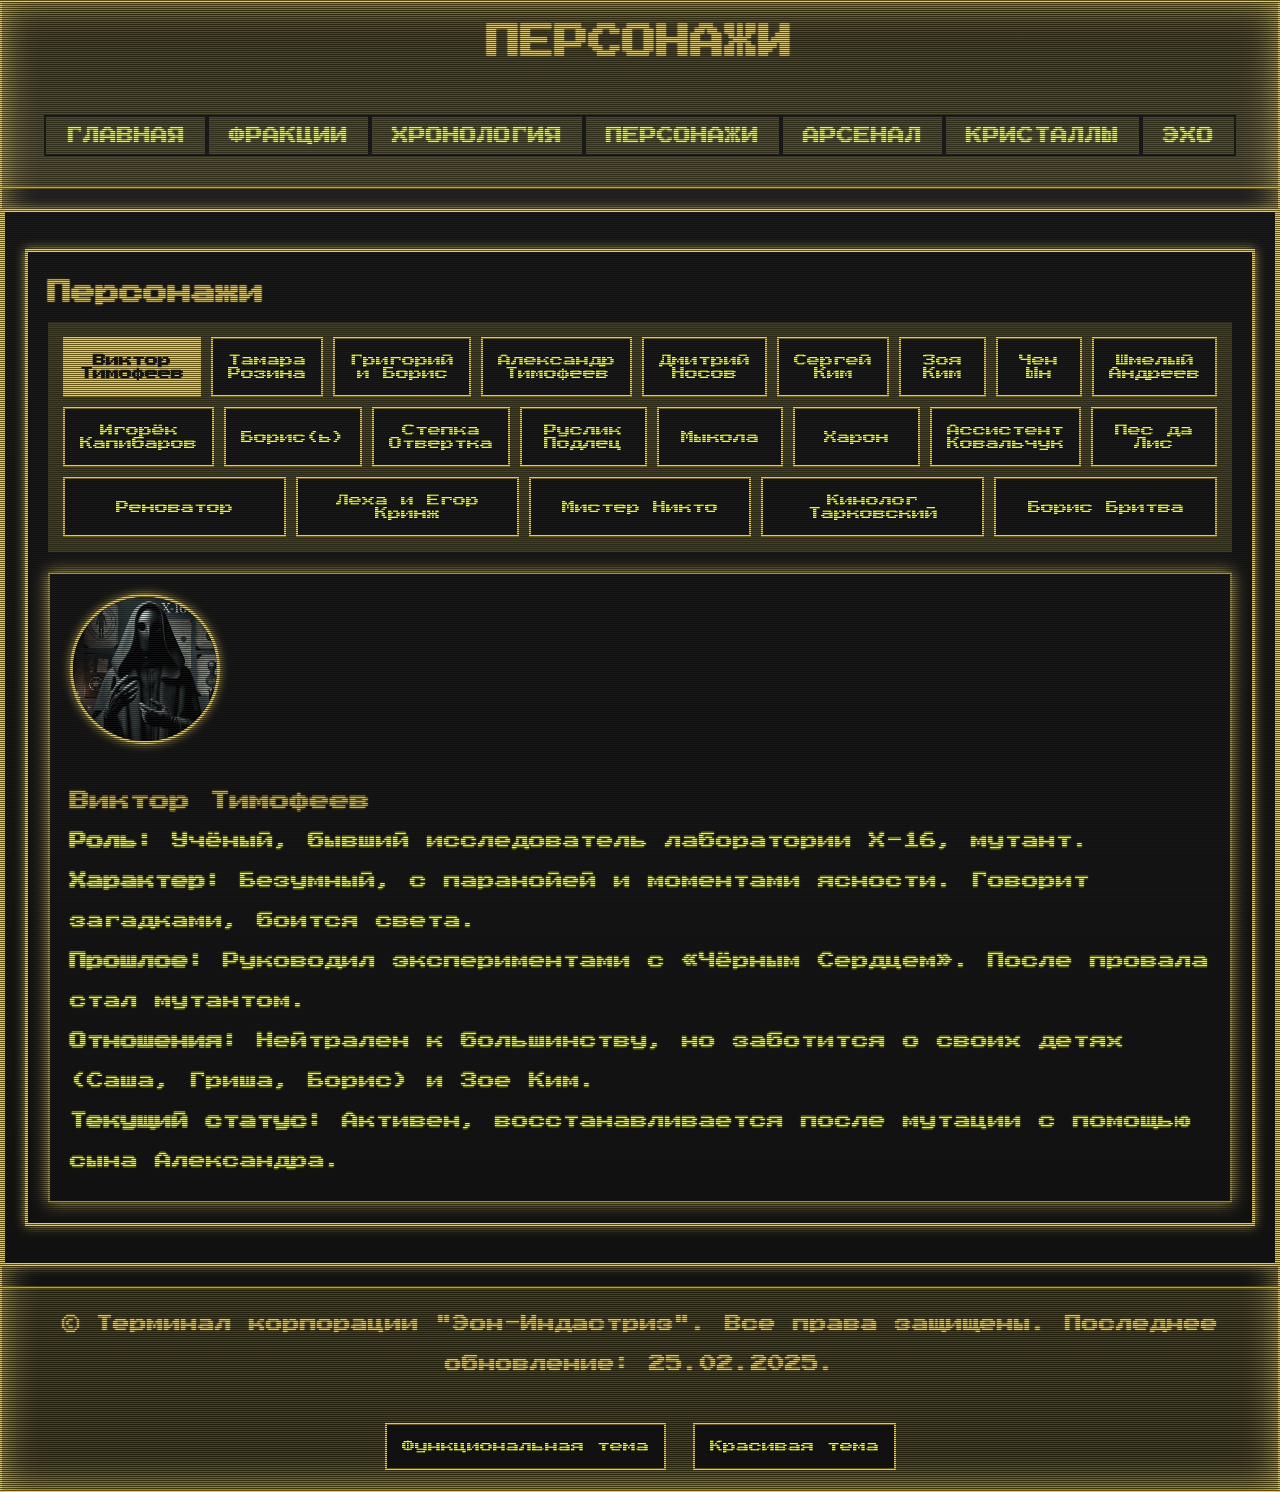
==== characters/index.html @ cc49fa7e "404 block" ====
<!DOCTYPE html>
<html lang="ru">

<head>
    <meta charset="UTF-8">
    <meta name="viewport" content="width=device-width, initial-scale=1.0">
    <title>Персонажи - Мир Эон</title>
    <link rel="stylesheet" href="../stylesG.css">
</head>

<body>
    <header>
        <h1>Персонажи</h1>
        <div id="header-placeholder"></div>        
    </header>

    <main id="main">
        <section>
            <h2>Персонажи</h2>

            <div class="tab-container">
                <button class="tab-button active" data-tab="victor-timofeev">Виктор Тимофеев</button>
                <button class="tab-button" data-tab="tamara-rozina">Тамара Розина</button>
                <button class="tab-button" data-tab="grigoriy-boris">Григорий и Борис</button>
                <button class="tab-button" data-tab="aleksandr-timofeev">Александр Тимофеев</button>
                <button class="tab-button" data-tab="dmitriy-nosov">Дмитрий Носов</button>
                <button class="tab-button" data-tab="sergey-kim">Сергей Ким</button>
                <button class="tab-button" data-tab="zoya-kim">Зоя Ким</button>
                <button class="tab-button" data-tab="chen-un">Чен Ын</button>
                <button class="tab-button" data-tab="shmely-andreev">Шмелый Андреев</button>
                <button class="tab-button" data-tab="igorek-kapibarov">Игорёк Капибаров</button>
                <button class="tab-button" data-tab="boris">Борис(ь)</button>
                <button class="tab-button" data-tab="stepka-otvertka">Степка Отвертка</button>
                <button class="tab-button" data-tab="ruslik-podlec">Руслик Подлец</button>
                <button class="tab-button" data-tab="mykola">Мыкола</button>
                <button class="tab-button" data-tab="haron">Харон</button>
                <button class="tab-button" data-tab="assistent-kovalchuk">Ассистент Ковальчук</button>
                <button class="tab-button" data-tab="pes-da-lis">Пес да Лис</button>
                <button class="tab-button" data-tab="renovator">Реноватор</button>
                <button class="tab-button" data-tab="leha-egor-krinzh">Леха и Егор Кринж</button>
                <button class="tab-button" data-tab="mister-nikto">Мистер Никто</button>
                <button class="tab-button" data-tab="kinolog-tarkovskiy">Кинолог Тарковский</button>
                <button class="tab-button" data-tab="boris-britva">Борис Бритва</button>
            </div>

            <!-- Виктор Тимофеев -->
            <div id="victor-timofeev" class="tab-content active">
                <img src="../data/img/charapters/victor.jpg" class="character-avatar">
                <h3>Виктор Тимофеев</h3>
                <p><strong>Роль:</strong> Учёный, бывший исследователь лаборатории X-16, мутант.</p>
                <p><strong>Характер:</strong> Безумный, с паранойей и моментами ясности. Говорит загадками, боится света.</p>
                <p><strong>Прошлое:</strong> Руководил экспериментами с «Чёрным Сердцем». После провала стал мутантом.</p>
                <p><strong>Отношения:</strong> Нейтрален к большинству, но заботится о своих детях (Саша, Гриша, Борис) и Зое Ким.</p>
                <p><strong>Текущий статус:</strong> Активен, восстанавливается после мутации с помощью сына Александра.</p>
            </div>

            <!-- Тамара Розина -->
            <div id="tamara-rozina" class="tab-content">
                <img src="../data/img/avatar.png" class="character-avatar">
                <h3>Тамара Розина</h3>
                <p><strong>Роль:</strong> Ассистентка Виктора Тимофеева, мать близнецов Григория и Бориса.</p>
                <p><strong>Характер:</strong> Данные удалены.</p>
                <p><strong>Текущий статус:</strong> Неактивн, погибла в ходе эксперимента с «Чёрным Сердцем».</p>
            </div>

            <!-- Григорий и Борис -->
            <div id="grigoriy-boris" class="tab-content">
                <div style="display: flex;">
                    <img src="../data/img/charapters/grisha.jpg" class="character-avatar">
                    <img src="../data/img/charapters/boris.jpg" class="character-avatar">
                </div>                
                <h3>Григорий и Борис</h3>
                <p><strong>Роль:</strong> Дети Виктора Тимофеева и Тамары Розиной, связанные с «Чёрным Сердцем».</p>
                <p><strong>Характер:</strong></p>
                <ul>
                    <li><strong>Григорий:</strong> Сильный, ловкий, преданный.</li>
                    <li><strong>Борис:</strong> Наивный, добрый, смелый, но очень умный. Горой за друзей.</li>
                </ul>
                <p><strong>Прошлое:</strong> Были связаны в Зоне с Носовым, позже предали его, узнав правду от отца.</p>
                <p><strong>Текущий статус:</strong> Активны, направляются в центр Зоны.</p>
            </div>

            <!-- Александр Тимофеев -->
            <div id="aleksandr-timofeev" class="tab-content">
                <img src="../data/img/charapters/sasha.jpg" class="character-avatar">
                <h3>Александр Тимофеев</h3>
                <p><strong>Роль:</strong> Единственный «обычный» ребёнок Виктора Тимофеева.</p>
                <p><strong>Характер:</strong> Добрый, скромный, смелый, но нервный. Начал курить после событий в X-16.</p>
                <p><strong>Прошлое:</strong> Спас отца и помогает ему в лечении.</p>
                <p><strong>Текущий статус:</strong> Активен, поддерживает связь с братьями.</p>
            </div>

            <!-- Дмитрий Носов -->
            <div id="dmitriy-nosov" class="tab-content">
                <img src="../data/img/charapters/nosov.jpg" class="character-avatar">
                <h3>Дмитрий Носов</h3>
                <p><strong>Роль:</strong> Пророк, лидер Григория и Бориса.</p>
                <p><strong>Характер:</strong> Мрачный, фанатичный, завистливый.</p>
                <p><strong>Прошлое:</strong> Использовал близнецов для поиска «Чёрного Сердце».</p>
                <p><strong>Текущий статус:</strong> Нет статуса, пропал без вести.</p>
            </div>

            <!-- Сергей Ким -->
            <div id="sergey-kim" class="tab-content">
                <img src="../data/img/avatar.png" class="character-avatar">
                <h3>Сергей Ким</h3>
                <p><strong>Роль:</strong> Сотрудник КГБ СССР, позже член «Долга».</p>
                <p><strong>Характер:</strong> Холодный профессионал, но заботливый отец.</p>
                <p><strong>Прошлое:</strong> Помог уничтожить Шмелого Андреева и захватить «Чёрное Сердце».</p>
                <p><strong>Текущий статус:</strong> Активен, покинул Зону с дочерью Зоей.</p>
            </div>

            <!-- Зоя Ким -->
            <div id="zoya-kim" class="tab-content">
                <img src="../data/img/avatar.png" class="character-avatar">
                <h3>Зоя Ким</h3>
                <p><strong>Роль:</strong> Дочь Сергея Кима.</p>
                <p><strong>Характер:</strong> Смелая, решительная, но неудачливая.</p>
                <p><strong>Прошлое:</strong> Искала отца в Зоне, участвовала в ключевых событиях.</p>
                <p><strong>Текущий статус:</strong> Активен, покинула Зону с отцом.</p>
            </div>

            <!-- Чен Ын -->
            <div id="chen-un" class="tab-content">
                <img src="../data/img/avatar.png" class="character-avatar">
                <h3>Чен Ын</h3>
                <p><strong>Роль:</strong> Подруга Зои Ким.</p>
                <p><strong>Характер:</strong> Решительная, скрытная, конфликтующая с наследием семьи.</p>
                <p><strong>Прошлое:</strong> Ушла в Зону, чтобы доказать самостоятельность.</p>
                <p><strong>Текущий статус:</strong> Нет статуса, данные удалены.</p>
            </div>

            <!-- Шмелый Андреев -->
            <div id="shmely-andreev" class="tab-content">
                <img src="../data/img/charapters/andrey.jpg" class="character-avatar">
                <h3>Шмелый Андреев</h3>
                <p><strong>Роль:</strong> Учёный, связанный с «Чёрным Сердцем».</p>
                <p><strong>Характер:</strong> Хитрый, язвительный, без чувства вины.</p>
                <p><strong>Прошлое:</strong> Пытался создать армию суперсолдат.</p>
                <p><strong>Текущий статус:</strong> Неактивен, убит Сергеем Кимом.</p>
            </div>

            <!-- Игорёк Капибаров -->
            <div id="igorek-kapibarov" class="tab-content">
                <img src="../data/img/avatar.png" class="character-avatar">
                <h3>Игорёк Капибаров</h3>
                <p><strong>Роль:</strong> Член ЧВК.</p>
                <p><strong>Характер:</strong> Предатель.</p>
                <p><strong>Текущий статус:</strong> Нет статуса, данные удалены.</p>
            </div>

            <!-- Борис(ь) -->
            <div id="boris" class="tab-content">
                <img src="../data/img/charapters/borisb.jpg" class="character-avatar">
                <h3>Борис(ь)</h3>
                <p><strong>Роль:</strong> Сталкер, член группировки «Чистое Небо».</p>
                <p><strong>Характер:</strong> Наивный, добрый, смелый, сильный. Предан друзьям.</p>
                <p><strong>Прошлое:</strong> Помогал в экспедиции на X-16.</p>
                <p><strong>Текущий статус:</strong> Активен, местоположение неизвестно.</p>
            </div>

            <!-- Степка Отвертка -->
            <div id="stepka-otvertka" class="tab-content">
                <img src="../data/img/charapters/otvert.jpg" class="character-avatar">
                <h3>Степка Отвертка</h3>
                <p><strong>Роль:</strong> Сталкер.</p>
                <p><strong>Характер:</strong> Трусливый, бесхребетный, глупый.</p>
                <p><strong>Прошлое:</strong> Пытался выжить любыми методами.</p>
                <p><strong>Текущий статус:</strong> Неактивен, мёртв.</p>
            </div>

            <!-- Руслик Подлец -->
            <div id="ruslik-podlec" class="tab-content">
                <img src="../data/img/charapters/ruslic.png" class="character-avatar">
                <h3>Руслик Подлец</h3>
                <p><strong>Роль:</strong> Неуловимый сталкер-одиночка.</p>
                <p><strong>Характер:</strong> Ловкий, скрытный, друг Mikolы.</p>
                <p><strong>Прошлое:</strong> Убит в засаде снорков в Рыжем Лесу.</p>
                <p><strong>Текущий статус:</strong> Неактивен, мёртв.</p>
            </div>

            <!-- Мыкола -->
            <div id="mykola" class="tab-content">
                <img src="../data/img/charapters/mikola.jpg" class="character-avatar">
                <h3>Mikola</h3>
                <p><strong>Роль:</strong> Сталкер, любитель хабара.</p>
                <p><strong>Характер:</strong> Хриплый, малоизвестный.</p>
                <p><strong>Прошлое:</strong> Пропал без вести на Свалке в битве с кровососом.</p>
                <p><strong>Текущий статус:</strong> Нет статуса, пропал без вести.</p>
            </div>

            <!-- Харон -->
            <div id="haron" class="tab-content">
                <img src="../data/img/avatar.png" class="character-avatar">
                <h3>Харон</h3>
                <p><strong>Роль:</strong> Правая рука Носова.</p>
                <p><strong>Характер:</strong> Сильный, немой, общался жестами.</p>
                <p><strong>Прошлое:</strong> Погиб в битве в X-16.</p>
                <p><strong>Текущий статус:</strong> Неактивен, мёртв.</p>
            </div>

            <!-- Ассистент Ковальчук -->
            <div id="assistent-kovalchuk" class="tab-content">
                <img src="../data/img/avatar.png" class="character-avatar">
                <h3>Ассистент Ковальчук</h3>
                <p><strong>Роль:</strong> Помощник Александра.</p>
                <p><strong>Характер:</strong> Трусливый, любопытный, послушный.</p>
                <p><strong>Прошлое:</strong> Помогал в лечении Виктора Тимофеева.</p>
                <p><strong>Текущий статус:</strong> Активен.</p>
            </div>

            <!-- Пес да Лис -->
            <div id="pes-da-lis" class="tab-content">
                <img src="../data/img/avatar.png" class="character-avatar">
                <h3>Пес да Лис</h3>
                <p><strong>Роль:</strong> Наёмники из группировки «Лисы».</p>
                <p><strong>Описание:</strong></p>
                <ul>
                    <li><strong>Пес:</strong> Неактивен, погиб при засаде на Кордоне.</li>
                    <li><strong>Лис:</strong> Активен, участвовал в штурме X-16.</li>
                </ul>
                <p><strong>Текущий статус:</strong> Активен, Лис — местоположение неизвестно.</p>
            </div>

            <!-- Реноватор -->
            <div id="renovator" class="tab-content">
                <img src="../data/img/avatar.png" class="character-avatar">
                <h3>Енесей Реноватор</h3>
                <p><strong>Роль:</strong> Последний из посвящённых.</p>
                <p><strong>Характер:</strong> Данные удалены.</p>
                <p><strong>Текущий статус:</strong> Неизвестно.</p>
            </div>

            <!-- Леха и Егор Кринж -->
            <div id="leha-egor-krinzh" class="tab-content">
                <img src="../data/img/avatar.png" class="character-avatar">
                <h3>Леха и Егор Кринж</h3>
                <p><strong>Роль:</strong> Братья-проводники.</p>
                <p><strong>Описание:</strong></p>
                <ul>
                    <li><strong>Егор:</strong> Часто попадает в передряги. Любит авантюры.</li>
                    <li><strong>Леха:</strong> Спасает Егора. Расшатанная психика.</li>
                </ul>
                <p><strong>Текущий статус:</strong> Активен, последний раз замечены в «Просвещённых».</p>
            </div>

            <!-- Мистер Никто -->
            <div id="mister-nikto" class="tab-content">
                <img src="../data/img/avatar.png" class="character-avatar">
                <h3>Мистер Никто</h3>
                <p><strong>Роль:</strong> Член отряда ЧВК.</p>
                <p><strong>Описание:</strong> Работал с Игорьком Капибаровым.</p>
                <p><strong>Текущий статус:</strong> Активен, последний раз замечен в «Просвещённых».</p>
            </div>

            <!-- Кинолог Тарковский -->
            <div id="kinolog-tarkovskiy" class="tab-content">
                <img src="../data/img/avatar.png" class="character-avatar">
                <h3>Кинолог Тарковский</h3>
                <p><strong>Роль:</strong> Член отряда ЧВК.</p>
                <p><strong>Описание:</strong> Работал с Игорьком Капибаровым.</p>
                <p><strong>Текущий статус:</strong> Активен, последний раз замечен в «Просвещённых».</p>
            </div>

            <!-- Борис Бритва -->
            <div id="boris-britva" class="tab-content">
                <img src="../data/img/avatar.png" class="character-avatar">
                <h3>Борис Бритва</h3>
                <p><strong>Роль:</strong> Член отряда ЧВК.</p>
                <p><strong>Описание:</strong> Работал с Игорьком Капибаровым.</p>
                <p><strong>Текущий статус:</strong> Активен, местонахождение неизвестно.</p>
            </div>
        </section>
    </main>

    <div id="footer-placeholder"></div>

    <script src="../scripts.js"></script>
</body>

</html>
---- stylesG.css ----
/* Подключаем шрифт VT323 */
@import url('https://fonts.googleapis.com/css2?family=Press+Start+2P&display=swap');

/* Глобальные переменные */
:root {
    --primary-color: #ffcc00;
    --secondary-color: #ffd400ab;
    --tertiary-color: #ffd40040;
    --background-color: #111;
    --text-color: #efff00;
    --border-color: #141414;
    --hover-color: #ffcc00;
    --font-family: 'Press Start 2P', monospace;
    scrollbar-color: var(--primary-color) var(--secondary-color);
    font-size: 17px;
    line-height: 40px;
    
}

@media (max-width: 1024px) {
    :root {
        font-size: 12px;
        line-height: 30px;
    }
}

/* Общие стили */
* {
    margin: 0;
    padding: 0;
    box-sizing: border-box;
}

.tooltip {
    display: none;
}

body {
    background-color: var(--background-color);
    font-family: var(--font-family);
    font-size: var(--font-size);
    display: flex;
    flex-direction: column;
    align-items: center;
    justify-content: flex-start;
    min-height: 100vh;
    border: 2px solid var(--primary-color);
    color: var(--primary-color);
    mask-image: linear-gradient(to bottom, #0005 50%, #000 50%);
    mask-size: 100% 2px;
    text-shadow: 0 0 0.1rem;
    box-shadow: inset 0px 0px 2rem;
    background-image: linear-gradient(0deg, #0000 10%, #fff1 90%, #0000 100%);
    background-size: 100% 100%;
}

hr {
    margin: 15px 0;
}

/* Стили для заголовка */
header {
    width: 100%;
    background-color: var(--tertiary-color);
    color: var(--primary-color);
    text-align: center;
    padding: 20px;
    border-bottom: 3px solid var(--secondary-color);
    text-transform: uppercase;
    animation: flicker 1.5s infinite;
}

/* Анимация мигания */
@keyframes flicker {
    0%, 100% {
        opacity: 1;
    }
    50% {
        opacity: 0.8;
    }
}

/* Стили для секций */
section {
    width: 100%;
    color: var(--text-color);
    padding: 20px;
    margin: 20px 0;
    border: 3px solid var(--primary-color);
    border-radius: 0;
    box-shadow: 0 0 10px var(--primary-color);
}

@media (max-width: 1024px) {
    section {
        padding: 0;
        border: 0px solid var(--primary-color);
        border-radius: 0;
        box-shadow: none;
    }
}

/* Навигация */
nav ul {
    display: flex;
    justify-content: space-around;
    list-style: none;
    padding: 10px 0;
    flex-wrap: wrap;
}

nav ul li {
    margin-top: 10px;    
}

nav ul li a {
    text-decoration: none;
    color: var(--text-color);
    padding: 10px 20px;
    border: 2px solid var(--border-color);
    transition: all 0.3s;
}

nav ul li a:hover {
    background-color: var(--hover-color);
    color: var(--background-color);
    border-color: var(--primary-color);
}

/* Контейнер вкладок */
.tab-container {
    display: flex;
    flex-wrap: wrap;
    justify-content: space-between;
    margin-bottom: 20px;
    background-color: var(--tertiary-color);
    padding: 10px;
}

.style-switcher .switch-button, .tab-button {
    font-family: var(--font-family);
    flex: 1;
    margin: 5px;
    padding: 15px;
    text-align: center;
    background-color: var(--background-color);
    color: var(--text-color);
    border: 2px solid var(--primary-color);
    transition: all 0.3s;
    cursor: pointer;
}

.style-switcher .switch-button:hover, .tab-button:hover {
    background-color: var(--hover-color);
    color: var(--background-color);
}

.tab-button.active {
    background-color: var(--primary-color);
    color: var(--background-color);
    font-weight: bold;
}

/* Контент вкладок */
.tab-content {
    display: none;
    padding: 20px;
    background: var(--background-color);
    border: 2px solid var(--secondary-color);
    color: var(--text-color);
    box-shadow: 0 0 15px var(--primary-color);
}

.tab-content.active {
    display: block;
}

/* Стили для таблиц */
table {
    width: 100%;
    border-collapse: collapse;
    margin-top: 20px;
    color: var(--text-color);
}

.big-table {
    overflow-x: scroll;
}

thead th {
    background-color: var(--primary-color);
    color: var(--background-color);
    padding: 10px;
}

tbody tr:nth-child(even) {
    background-color: var(--tertiary-color);
}

tbody td, tbody th {
    padding: 10px;
    border: 1px solid var(--border-color);
}

/* Эффект наведения на строки таблиц */
tbody tr:hover {
    background-color: var(--hover-color);
    color: var(--background-color);
}

/* Стили для футера */
footer {
    width: 100%;
    background-color: var(--tertiary-color);
    color: var(--primary-color);
    text-align: center;
    padding: 15px;
    border-top: 3px solid var(--secondary-color);
}

#footer-placeholder {
    width: 100%;
}

/* Адаптивные стили */
@media (max-width: 768px) {
    nav ul {
        flex-direction: column;
    }

    nav ul li {
        margin: 10px 0;
    }

    .tab-container {
        flex-direction: column;
    }

    .tab-button {
        margin: 5px 0;
    }
}

/* Стили для основного контента */
main {
    margin: 20px 0;
    padding: 20px;
    width: 100%;
    max-width: 1380px;
    background-color: var(--background-color);
    color: var(--text-color);
    border: 3px solid var(--primary-color);
    border-radius: 0;
    box-shadow: 0 0 10px var(--primary-color);
    overflow: hidden;
}

/* Стили для заголовков */
h2 {
    font-size: 24px;
    margin-bottom: 10px;
    color: var(--primary-color);
}

h3 {
    font-size: 20px;
    margin-top: 10px;
    color: var(--secondary-color);
}

@media (max-width: 1024px) {
    h2 {
        font-size: 19px;
    }
    
    h3 {
        font-size: 15px;
    }
}

/* Стили для статей */
article {
    background-color: var(--background-color);
    border: 3px solid var(--primary-color);
    padding: 15px;
    margin-bottom: 20px;
    box-shadow: 0 0 10px var(--primary-color);
    color: var(--text-color);
}

/* Стили для фильтров */
.filters {
    margin-bottom: 20px;
    text-align: center;
    color: var(--text-color);
}

.filters label {
    font-weight: bold;
    margin-right: 10px;
}

/* Стили для временной шкалы */
.timeline {
    display: flex;
    justify-content: center;
    margin: 20px 0;
    position: relative;
    width: 100%;
}

.timeline ul {
    display: flex;
    list-style: none;
    padding: 0;
    flex-direction: row;
    flex-wrap: wrap;
    justify-content: center;
}

.timeline ul .year {
    padding: 10px 20px;
    background-color: var(--tertiary-color);
    color: var(--primary-color);
    margin: 5px;
    cursor: pointer;
    border-radius: 5px;
    transition: background-color 0.3s ease;
}

.timeline ul .year:hover,
.timeline ul .year.active {
    background-color: var(--hover-color);
    color: var(--background-color);
    font-weight: bold;
}

/* Стили для контейнера событий */
#events-container {
    margin-top: 20px;
    background: var(--background-color);
    padding: 20px;
    border: 3px solid var(--secondary-color);
    color: var(--text-color);
    box-shadow: 0 0 10px var(--primary-color);
}

/* Стили для событий */
.event {
    padding: 10px;
    margin: 10px 0;
    border-left: 5px solid;
    color: var(--text-color);
}

.event.political {
    border-color: #007bff;
    background-color: #1a1a1a;
}

.event.scientific {
    border-color: #28a745;
    background-color: #1a1a1a;
}

.event.catastrophe {
    border-color: #dc3545;
    background-color: #1a1a1a;
}

/* Стили для карты */
#mapCanvas {
    display: block;
    margin: 20px auto;
    border: 1px solid var(--border-color);
    width: 80%;
    height: 500px;
}

/* Стили для информационной панели */
#info-panel {
    text-align: center;
    margin-top: 20px;
    color: var(--text-color);
}

#info-list {
    list-style: none;
    padding: 0;
}

/* Стили для нумерованных и маркированных списков */
section ol,
section ul {
    margin-bottom: 25px;
    padding-left: 55px;
    color: var(--text-color);
}

section ol li,
section ul li {
    margin-bottom: 15px;
}

/* Стили для формул */
.formula-container {
    text-align: center;
    margin: 1em 0;
    display: flex;
    color: var(--text-color);
}

.formula {
    display: inline-block;
    padding: 0.5em 1em;
    background-color: #1a1a1a;
    border-radius: 5px;
    box-shadow: 2px 2px 5px rgba(0, 0, 0, 0.1);
}

/* Стили для легенды */
.legend {
    display: flex;
    flex-wrap: wrap;
    margin-bottom: 20px;
    justify-content: center;
    color: var(--text-color);
}

.legend-item {
    display: flex;
    align-items: center;
    margin-right: 20px;
    margin-bottom: 10px;
}

.legend-color {
    width: 20px;
    height: 20px;
    display: inline-block;
    margin-right: 10px;
    border-radius: 50%;
}

.legend-color.political {
    background-color: #007bff;
}

.legend-color.scientific {
    background-color: #28a745;
}

.legend-color.catastrophe {
    background-color: #dc3545;
}

.legend-label {
    font-weight: bold;
}

/* Стили для контейнера эмблемы */
.emblem-container {
    display: flex;
    justify-content: center;
    align-items: center;
    width: 200px;
    height: 200px;
    border-radius: 50%;
    background-color: #f0f0f0;
    margin: 20px auto;
    overflow: hidden;
}

/* Стилизация эмблемы */
.emblem {
    border: 2px solid var(--primary-color);
    width: 100%;
    height: 100%;
    object-fit: cover;
    border-radius: 50%;
}

/* Адаптивные стили для эмблемы */
@media (max-width: 768px) {
    .emblem-container {
        width: 80px;
        height: 80px;
    }
}

@media (max-width: 480px) {
    .emblem-container {
        width: 60px;
        height: 60px;
    }
}

/* Стили для внутренних вкладок */
.inner-tab-container {
    display: flex;
    flex-wrap: wrap;
    margin-bottom: 20px;
    background-color: var(--tertiary-color);
    padding: 10px;
}

.inner-tab-button {
    font-family: var(--font-family);
    flex: 1;
    margin: 5px;
    padding: 15px;
    text-align: center;
    background-color: var(--background-color);
    color: var(--text-color);
    border: 2px solid var(--primary-color);
    transition: all 0.3s;
    cursor: pointer;
}

.inner-tab-button:hover {
    background-color: var(--hover-color);
    color: var(--background-color);
}

.inner-tab-button.active {
    background-color: var(--primary-color);
    color: var(--background-color);
    font-weight: bold;
}

.inner-tab-content {
    display: none;
    padding: 20px;
    background: var(--background-color);
    border: 2px solid var(--secondary-color);
    color: var(--text-color);
    box-shadow: 0 0 15px var(--primary-color);
}

.inner-tab-content.active {
    display: block;
}

/* Добавленные стили */
header,
footer {
    display: flex;
    gap: 2rem;
    align-items: center;
    flex-direction: column;
}

section {
    height: 100%;
    overflow: hidden auto;
    margin: 1rem 0;
}

.terminal-init {
    font-family: monospace;
    color: var(--text-color); 
    background-color: var(--background-color);
    padding: 20px;
    border: 1px solid var(--text-color);
    margin: 20px 0;
}

.terminal-text {
    opacity: 0;
    animation: fadeIn 10s forwards; /* Увеличиваем время анимации появления текста */
}

@keyframes fadeIn {
    to {
        opacity: 1;
    }
}

/* Анимация точек */
#init-dots::after,
#loading-dots::after,
#scanning-dots::after {
    content: '';
    animation: dots 3s infinite; /* Увеличиваем время анимации точек */
}

@keyframes dots {
    0%, 20% {
        content: '.';
    }
    40% {
        content: '..';
    }
    60% {
        content: '...';
    }
    80%, 100% {
        content: '';
    }
}

p, h1, h2, h3, h4, h5, h6, .legend-label, a, button, td {
    transform: scaleY(1.2h);
}

.character-avatar {
    width: 150px; /* Размер аватара */
    height: 150px;
    border-radius: 50%; /* Круглый аватар */
    border: 3px solid var(--primary-color); /* Рамка вокруг аватара */
    margin-bottom: 15px; /* Отступ снизу */
    object-fit: cover; /* Чтобы изображение не искажалось */
    box-shadow: 0 0 10px var(--primary-color); /* Тень для эффекта свечения */
}

/* Адаптивные стили для аватаров */
@media (max-width: 768px) {
    .character-avatar {
        width: 100px;
        height: 100px;
    }
}
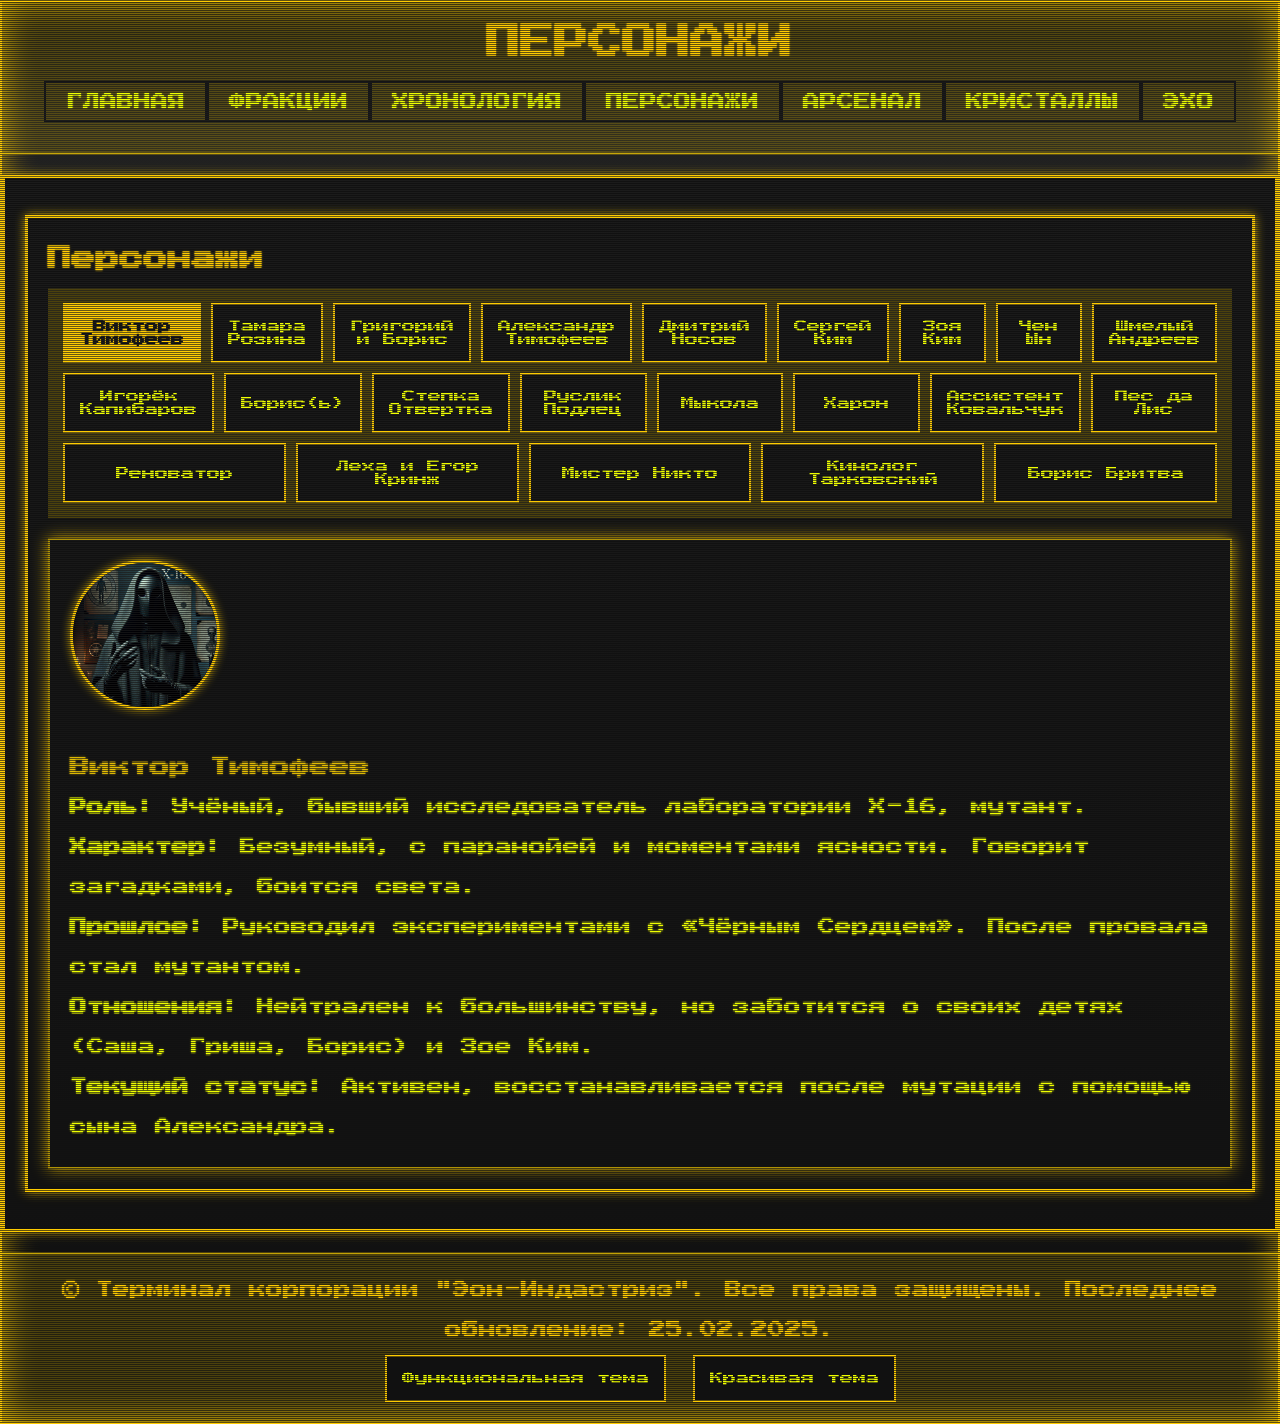
==== commit b0bae249: "igor" ====
--- a/characters/index.html
+++ b/characters/index.html
@@ -125,8 +125,8 @@
                 <img src="../data/img/avatar.png" class="character-avatar">
                 <h3>Чен Ын</h3>
                 <p><strong>Роль:</strong> Подруга Зои Ким.</p>
-                <p><strong>Характер:</strong> Решительная, скрытная, конфликтующая с наследием семьи.</p>
-                <p><strong>Прошлое:</strong> Ушла в Зону, чтобы доказать самостоятельность.</p>
+                <p><strong>Характер:</strong> Решительная, скрытная, <span class="error-404">конфликтующая с наследием семьи</span>.</p>
+                <p class="error-404"><strong>Прошлое:</strong> Ушла в Зону, чтобы доказать самостоятельность.</p>
                 <p><strong>Текущий статус:</strong> Нет статуса, данные удалены.</p>
             </div>
 
@@ -142,7 +142,7 @@
 
             <!-- Игорёк Капибаров -->
             <div id="igorek-kapibarov" class="tab-content">
-                <img src="../data/img/avatar.png" class="character-avatar">
+                <img src="../data/img/charapters/igor.jpg" class="character-avatar">
                 <h3>Игорёк Капибаров</h3>
                 <p><strong>Роль:</strong> Член ЧВК.</p>
                 <p><strong>Характер:</strong> Предатель.</p>
@@ -191,7 +191,7 @@
 
             <!-- Харон -->
             <div id="haron" class="tab-content">
-                <img src="../data/img/avatar.png" class="character-avatar">
+                <img src="../data/img/charapters/haron.jpg" class="character-avatar">
                 <h3>Харон</h3>
                 <p><strong>Роль:</strong> Правая рука Носова.</p>
                 <p><strong>Характер:</strong> Сильный, немой, общался жестами.</p>
@@ -201,7 +201,7 @@
 
             <!-- Ассистент Ковальчук -->
             <div id="assistent-kovalchuk" class="tab-content">
-                <img src="../data/img/avatar.png" class="character-avatar">
+                <img src="../data/img/charapters/kovalchuk.jpg" class="character-avatar">
                 <h3>Ассистент Ковальчук</h3>
                 <p><strong>Роль:</strong> Помощник Александра.</p>
                 <p><strong>Характер:</strong> Трусливый, любопытный, послушный.</p>
@@ -211,7 +211,10 @@
 
             <!-- Пес да Лис -->
             <div id="pes-da-lis" class="tab-content">
-                <img src="../data/img/avatar.png" class="character-avatar">
+                <div style="display: flex;">
+                    <img src="../data/img/charapters/dog.jpg" class="character-avatar">
+                    <img src="../data/img/charapters/fox.jpg" class="character-avatar">
+                </div>                
                 <h3>Пес да Лис</h3>
                 <p><strong>Роль:</strong> Наёмники из группировки «Лисы».</p>
                 <p><strong>Описание:</strong></p>
@@ -224,7 +227,7 @@
 
             <!-- Реноватор -->
             <div id="renovator" class="tab-content">
-                <img src="../data/img/avatar.png" class="character-avatar">
+                <img src="../data/img/charapters/renovator.jpg" class="character-avatar">
                 <h3>Енесей Реноватор</h3>
                 <p><strong>Роль:</strong> Последний из посвящённых.</p>
                 <p><strong>Характер:</strong> Данные удалены.</p>
--- a/stylesG.css
+++ b/stylesG.css
@@ -52,10 +52,21 @@
     box-shadow: inset 0px 0px 2rem;
     background-image: linear-gradient(0deg, #0000 10%, #fff1 90%, #0000 100%);
     background-size: 100% 100%;
+    animation: flicker 1.5s infinite;
 }
 
 hr {
     margin: 15px 0;
+}
+
+/* Анимация мигания */
+@keyframes flicker {
+    0%, 100% {
+        opacity: 1;
+    }
+    50% {
+        opacity: 0.8;
+    }
 }
 
 /* Стили для заголовка */
@@ -67,17 +78,6 @@
     padding: 20px;
     border-bottom: 3px solid var(--secondary-color);
     text-transform: uppercase;
-    animation: flicker 1.5s infinite;
-}
-
-/* Анимация мигания */
-@keyframes flicker {
-    0%, 100% {
-        opacity: 1;
-    }
-    50% {
-        opacity: 0.8;
-    }
 }
 
 /* Стили для секций */
@@ -181,6 +181,7 @@
     border-collapse: collapse;
     margin-top: 20px;
     color: var(--text-color);
+    overflow-x: scroll
 }
 
 .big-table {
@@ -215,7 +216,7 @@
     color: var(--primary-color);
     text-align: center;
     padding: 15px;
-    border-top: 3px solid var(--secondary-color);
+    border-top: 3px solid var(--secondary-color);    
 }
 
 #footer-placeholder {
@@ -541,15 +542,6 @@
     display: block;
 }
 
-/* Добавленные стили */
-header,
-footer {
-    display: flex;
-    gap: 2rem;
-    align-items: center;
-    flex-direction: column;
-}
-
 section {
     height: 100%;
     overflow: hidden auto;
@@ -567,13 +559,6 @@
 
 .terminal-text {
     opacity: 0;
-    animation: fadeIn 10s forwards; /* Увеличиваем время анимации появления текста */
-}
-
-@keyframes fadeIn {
-    to {
-        opacity: 1;
-    }
 }
 
 /* Анимация точек */
@@ -619,4 +604,85 @@
         width: 100px;
         height: 100px;
     }
+}
+
+/* Стили для бургер-меню */
+.burger-menu {
+    display: none; /* Скрываем бургер по умолчанию */
+    flex-direction: column;
+    justify-content: space-around;
+    width: 30px;
+    height: 25px;
+    background: transparent;
+    border: none;
+    cursor: pointer;
+    padding: 0;
+    position: relative;
+    z-index: 1000;
+}
+
+.burger-line {
+    width: 100%;
+    height: 3px;
+    background-color: var(--primary-color);
+    transition: all 0.3s ease;
+}
+
+.nav-container {
+    display: flex;
+    align-items: center;
+    justify-content: center;
+}
+
+/* Адаптивные стили для мобильных устройств */
+@media (max-width: 768px) {
+    .burger-menu {
+        display: flex; /* Показываем бургер на мобильных устройствах */
+    }
+
+    nav ul {
+        display: none; /* Скрываем навигацию по умолчанию */
+        flex-direction: column;
+        position: absolute;
+        top: 60px;
+        right: 0;
+        background-color: var(--background-color);
+        width: 100%;
+        padding: 10px 0;
+        z-index: 999;
+        border: 2px solid var(--primary-color);
+    }
+
+    nav ul.active {
+        display: flex; /* Показываем навигацию при активации */
+    }
+
+    nav ul li {
+        margin: 10px 0;
+    }
+
+    nav ul li a {
+        padding: 10px 20px;
+        display: block;
+        color: var(--text-color);
+        border: none;
+    }
+
+    nav ul li a:hover {
+        background-color: var(--hover-color);
+        color: var(--background-color);
+    }
+}
+
+/* Анимация бургер-меню */
+.burger-menu.active .burger-line:nth-child(1) {
+    transform: rotate(45deg) translate(6px, 6px);
+}
+
+.burger-menu.active .burger-line:nth-child(2) {
+    opacity: 0;
+}
+
+.burger-menu.active .burger-line:nth-child(3) {
+    transform: rotate(-45deg) translate(6px, -6px);
 }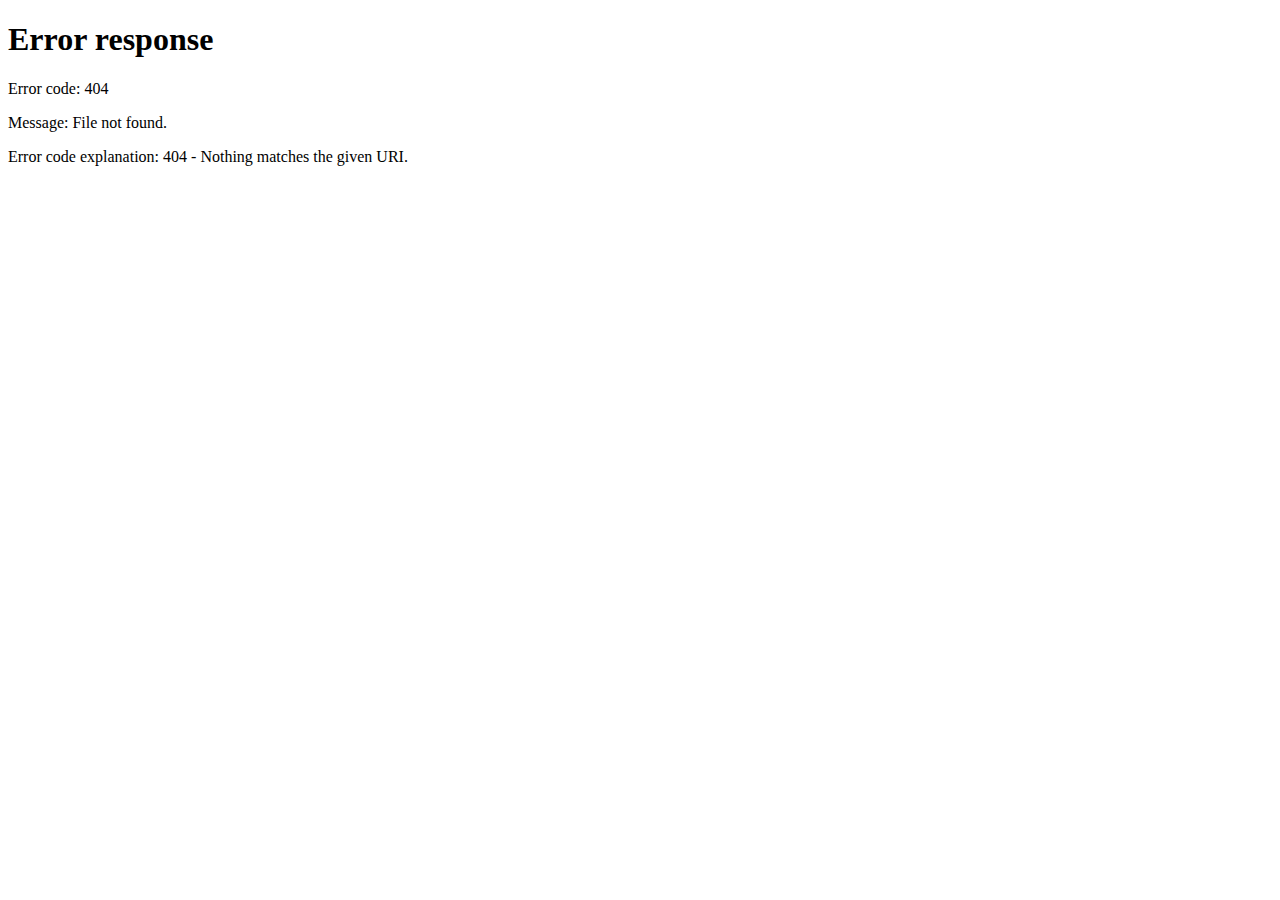
==== commit c3c8eca3: "fix characters" ====
--- a/characters/index.html
+++ b/characters/index.html
@@ -96,7 +96,7 @@
                 <h3>Дмитрий Носов</h3>
                 <p><strong>Роль:</strong> Пророк, лидер Григория и Бориса.</p>
                 <p><strong>Характер:</strong> Мрачный, фанатичный, завистливый.</p>
-                <p><strong>Прошлое:</strong> Использовал близнецов для поиска «Чёрного Сердце».</p>
+                <p><strong>Прошлое:</strong> Использовал близнецов для поиска «Чёрного Сердца».</p>
                 <p><strong>Текущий статус:</strong> Нет статуса, пропал без вести.</p>
             </div>
 
@@ -145,7 +145,7 @@
                 <img src="../data/img/charapters/igor.jpg" class="character-avatar">
                 <h3>Игорёк Капибаров</h3>
                 <p><strong>Роль:</strong> Член ЧВК.</p>
-                <p><strong>Характер:</strong> Предатель.</p>
+                <p><strong>Характер:</strong> Пр<span class="error-404">редате</span>ль.</p>
                 <p><strong>Текущий статус:</strong> Нет статуса, данные удалены.</p>
             </div>
 
--- a/stylesG.css
+++ b/stylesG.css
@@ -685,4 +685,88 @@
 
 .burger-menu.active .burger-line:nth-child(3) {
     transform: rotate(-45deg) translate(6px, -6px);
+}
+
+/* Стили для контейнера авторизации */
+.auth-container {
+    display: flex;
+    flex-direction: column;
+    align-items: center;
+    justify-content: center;
+    min-height: 100vh; /* Занимает всю высоту экрана */
+    background-color: var(--background-color); /* Фон контейнера */
+    padding: 20px;
+    border: 2px solid var(--primary-color);
+    box-shadow: 0 0 10px var(--primary-color);
+}
+
+/* Стили для формы авторизации */
+#auth-form {
+    background-color: var(--background-color);
+    padding: 20px;
+    border: 2px solid var(--primary-color);
+    border-radius: 0;
+    box-shadow: 0 0 10px var(--primary-color);
+    width: 100%;
+    max-width: 400px; /* Максимальная ширина формы */
+    text-align: center;
+    color: var(--text-color);
+}
+
+#auth-form label {
+    display: block;
+    margin-bottom: 10px;
+    font-weight: bold;
+    color: var(--text-color);
+}
+
+#auth-form input {
+    width: 100%;
+    padding: 10px;
+    margin-bottom: 15px;
+    border: 2px solid var(--primary-color);
+    border-radius: 0;
+    background-color: var(--background-color);
+    color: var(--text-color);
+    font-size: 16px;
+    font-family: var(--font-family);
+}
+
+#auth-form button {
+    width: 100%;
+    padding: 10px;
+    background-color: var(--background-color);
+    color: var(--text-color);
+    border: 2px solid var(--primary-color);
+    border-radius: 0;
+    cursor: pointer;
+    font-size: 16px;
+    font-family: var(--font-family);
+    transition: all 0.3s ease;
+}
+
+#auth-form button:hover {
+    background-color: var(--hover-color);
+    color: var(--background-color);
+}
+
+#countdown-timer {
+    text-align: center;
+    margin-bottom: 20px;
+    color: var(--text-color); /* Используем переменные из вашей темы */
+}
+
+#timer {
+    font-size: 1.5em;
+    font-weight: bold;
+    display: flex;
+    justify-content: center;
+    gap: 10px;
+}
+
+#timer span {
+    padding: 5px 10px;
+    background-color: var(--primary-color); /* Используем переменные из вашей темы */
+    color: var(--background-color); /* Используем переменные из вашей темы */
+    border-radius: 5px;
 }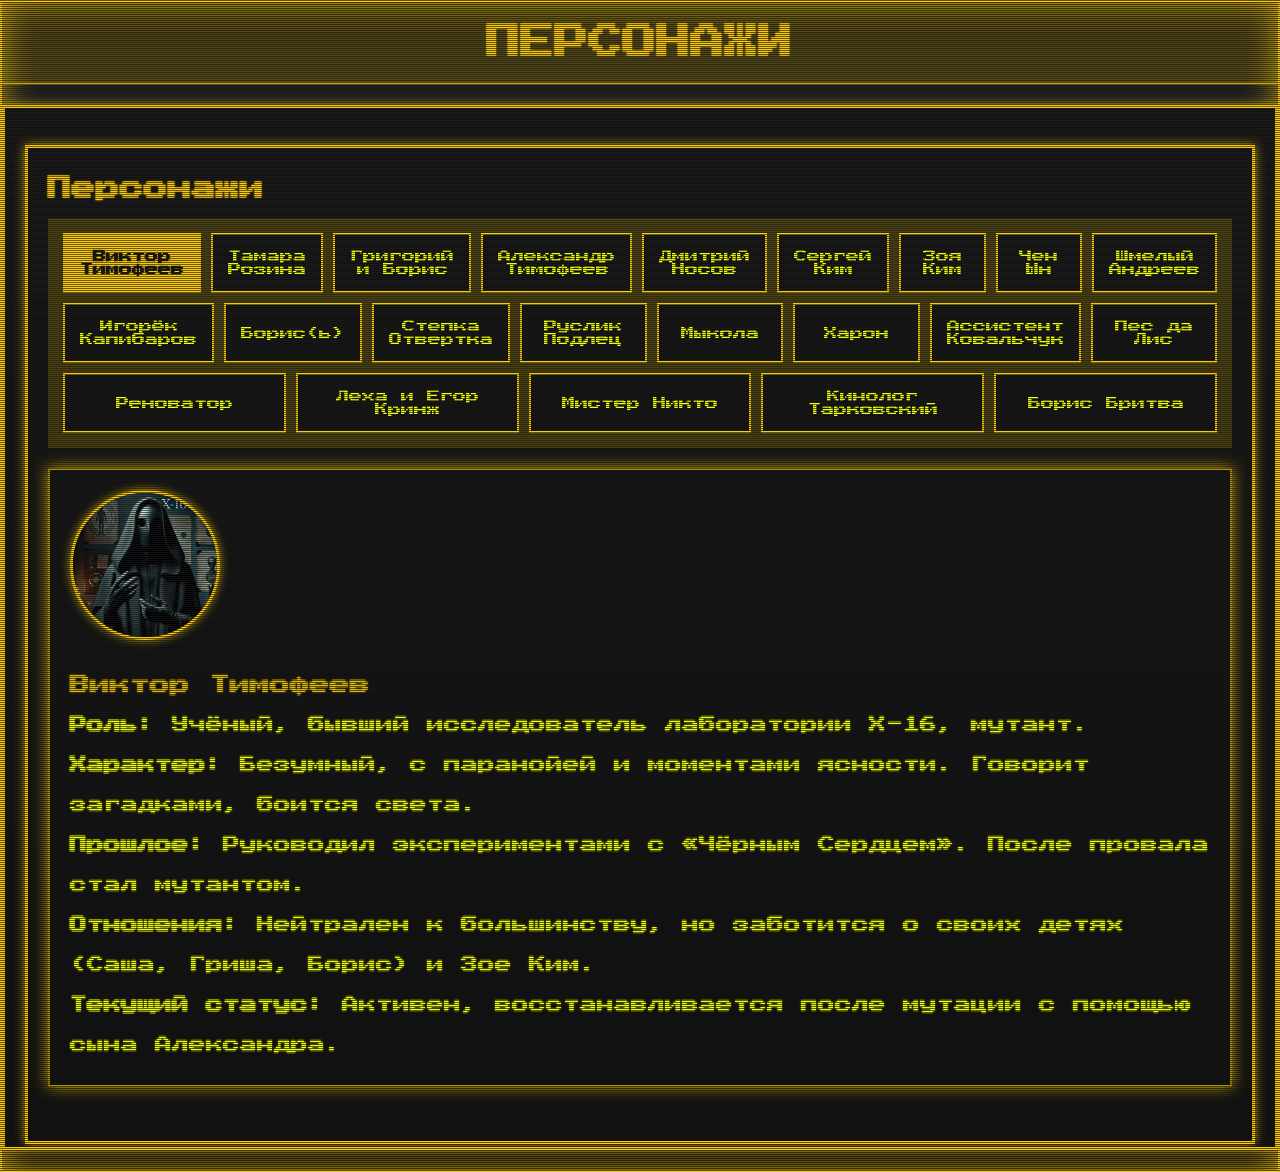
==== commit 6c950b45: "fix" ====
--- a/characters/index.html
+++ b/characters/index.html
@@ -1,6 +1,3 @@
-<!DOCTYPE html>
-<html lang="ru">
-
 <head>
     <meta charset="UTF-8">
     <meta name="viewport" content="width=device-width, initial-scale=1.0">
--- a/stylesG.css
+++ b/stylesG.css
@@ -769,4 +769,59 @@
     background-color: var(--primary-color); /* Используем переменные из вашей темы */
     color: var(--background-color); /* Используем переменные из вашей темы */
     border-radius: 5px;
-}+}
+
+/* ========================================================================= */
+/* Стили для попапа */
+.popup {
+    position: fixed;
+    display: none;
+    top: 50%;
+    left: 50%;
+    transform: translate(-50%, -50%);
+    width: 50%;
+    max-width: 600px;
+    background: var(--background-color);
+    color: var(--text-color);
+    padding: 20px;
+    border: 3px solid var(--primary-color);
+    box-shadow: 0 0 15px var(--primary-color);
+    z-index: 9999;
+}
+
+.popup-content {
+    max-height: 400px;
+    overflow-y: auto;
+    padding-right: 10px;
+    scrollbar-color: var(--primary-color) var(--background-color);
+}
+
+.popup-footer {
+    display: flex;
+    align-items: center;
+    justify-content: space-between;
+    margin-top: 10px;
+    flex-direction: column;
+}
+
+.popup-footer input {
+    transform: scale(1.5);
+}
+
+.popup-footer button {
+    background: var(--background-color);
+    color: var(--text-color);
+    border: 2px solid var(--primary-color);
+    padding: 10px;
+    cursor: not-allowed;
+}
+
+.popup-footer button.active {
+    background: var(--hover-color);
+    cursor: pointer;
+}
+
+#popup-text {
+    transition: scroll-behavior 0.5s ease-out;
+}
+/* ========================================================================= */